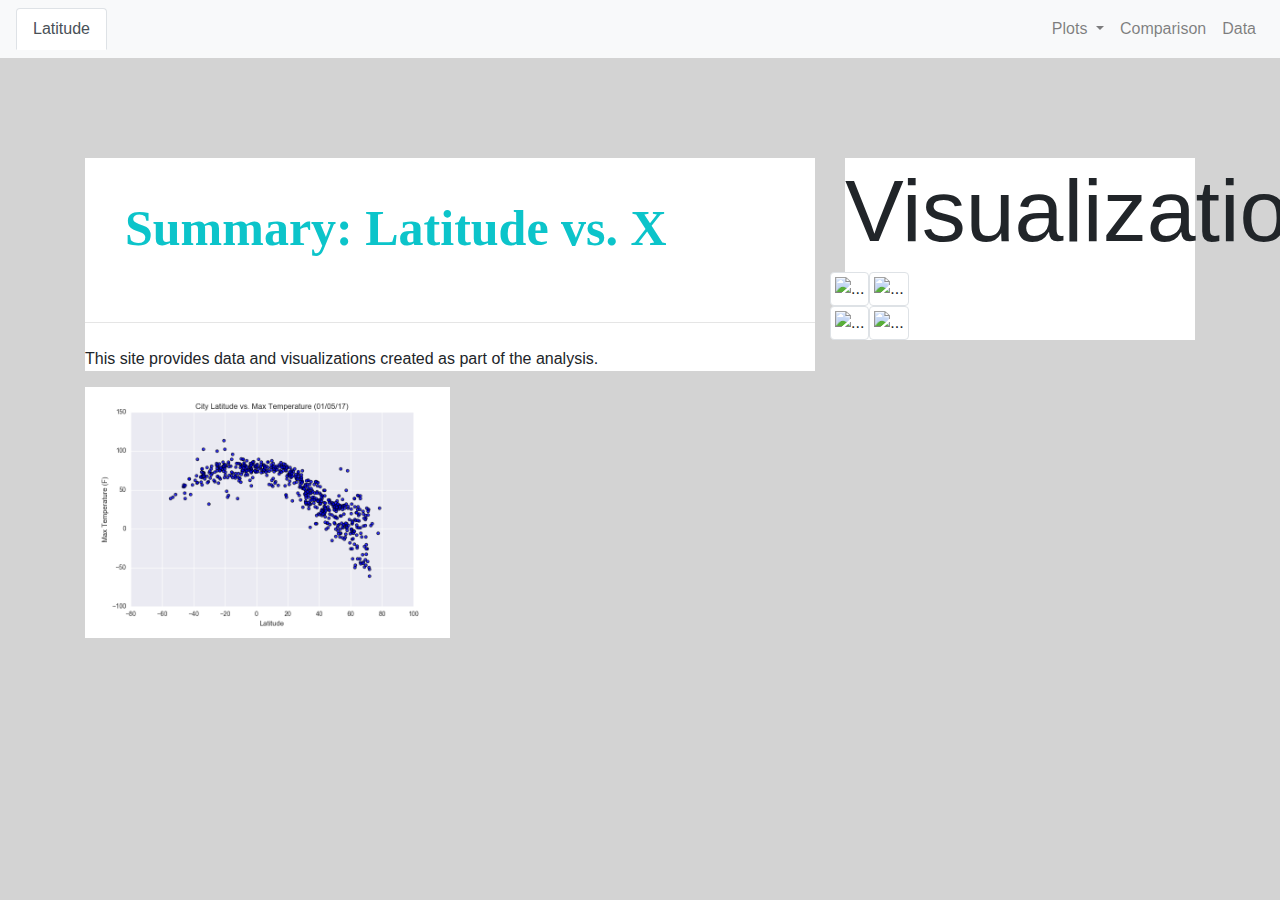
==== index.html @ 7c4156e8 "update" ====
<!DOCTYPE html>
<html lang="en">
<head>
    <meta charset="UTF-8">
    <meta name="viewport" content="width=device-width, initial-scale=1.0">
    <title>Summary: Latitude vs. X</title>
    <link rel="stylesheet" href="https://stackpath.bootstrapcdn.com/bootstrap/4.3.1/css/bootstrap.min.css" integrity="sha384-ggOyR0iXCbMQv3Xipma34MD+dH/1fQ784/j6cY/iJTQUOhcWr7x9JvoRxT2MZw1T" crossorigin="anonymous">
    <link rel="stylesheet" href="styles.css">
</head>

<body>
    <nav class="navbar navbar-expand-lg navbar-light bg-light">
        
        <div class="collapse navbar-collapse" id="navbarSupportedContent">
            <ul class="nav nav-tabs">
                <li class="nav-item">
                  <a class="nav-link active" href="#">Latitude</a>
                </li>
        </div>    

        <div class="collapse navbar-collapse flex-grow-1 text-right" id="myNavbar">
            <ul class="navbar-nav ml-auto flex-nowrap">
                <li class="nav-item dropdown">
                    <a class="nav-link dropdown-toggle" href="#" id="navbarDropdown" role="button" data-toggle="dropdown" aria-haspopup="true" aria-expanded="false">
                        Plots
                    </a>
                     <div class="dropdown-menu" aria-labelledby="navbarDropdown">
                        <a class="dropdown-item" href="#">Action</a>
                        <a class="dropdown-item" href="#">Another action</a>
                        <div class="dropdown-divider"></div>
                        <a class="dropdown-item" href="#">Something else here</a>
                     </div>
                <li class="nav-item">
                    <a class="nav-link" href="#">Comparison</a>
                </li>
                <li class="nav-item">
                    <a class="nav-link" href="#">Data</a>
                </li>
            </ul>
        </div>
    </nav>

<div class="container">
    <div class="row">
        <div class="col-md-8">
          <div class="box-1">
            <h1 class="display-1">Summary: Latitude vs. X</h1>
            <hr class="my-4">
            <p class="font-weight-lighter">
                This site provides data and visualizations created as part of the analysis. 
            </p>
            <img src="assets/Fig1.png" class="img-landing">
          </div>
        </div>
        <div class="col-md-4">
          <div class="box-2">
            <h1 class="display-2">Visualizations</h1>
              <div class="row">
                <img src="..." class="img-fluid img-thumbnail" alt="...">
                <img src="..." class="img-fluid img-thumbnail float-right" alt="...">
              </div>
              <div class="row">
                <img src="..." class="img-fluid img-thumbnail" alt="...">
                <img src="..." class="img-fluid img-thumbnail float-right" alt="...">
              </div>
          </div>
        </div>
    </div>
    


<script src="https://code.jquery.com/jquery-3.5.1.slim.min.js" integrity="sha384-DfXdz2htPH0lsSSs5nCTpuj/zy4C+OGpamoFVy38MVBnE+IbbVYUew+OrCXaRkfj" crossorigin="anonymous"></script>
<script src="https://cdn.jsdelivr.net/npm/bootstrap@4.5.3/dist/js/bootstrap.bundle.min.js" integrity="sha384-ho+j7jyWK8fNQe+A12Hb8AhRq26LrZ/JpcUGGOn+Y7RsweNrtN/tE3MoK7ZeZDyx" crossorigin="anonymous"></script>    

</body>

</html>
---- styles.css ----
/* Giving the body the specified background color, adding font sizes for the h1 and h3 elements we'll be using */
body {
    background: lightgray;
  }

.display-1 { 
    font-family: "Times New Roman", Times, serif;
    font-size: 50px;
    font-weight: bold;
    color: rgb(12, 196, 202);
    padding: 40px;

}

.font-weight-lighter {
    word-break: keep-all;
}
  /* h3 {
    font-size: 30px;
  } */
   */
  /* Giving our navbar some padding and a background color */
.navbar {
    padding: 10px;
    background: white;
  }

/* Giving the .post element margin on 3 sides */
.box-1 {
    background: white;
    margin-top: 100px;
    margin-bottom: 100px;
    /* margin-right: 50px;
    margin-left: 100px; */
  }

.box-2 {
    background: white;
    margin-top: 100px;
    /* margin-right: 50px;
    margin-left: 100px; */
  }

.img-landing {
    width: 50%;
    height: 50%;
    float: left;
    overflow: auto;
}
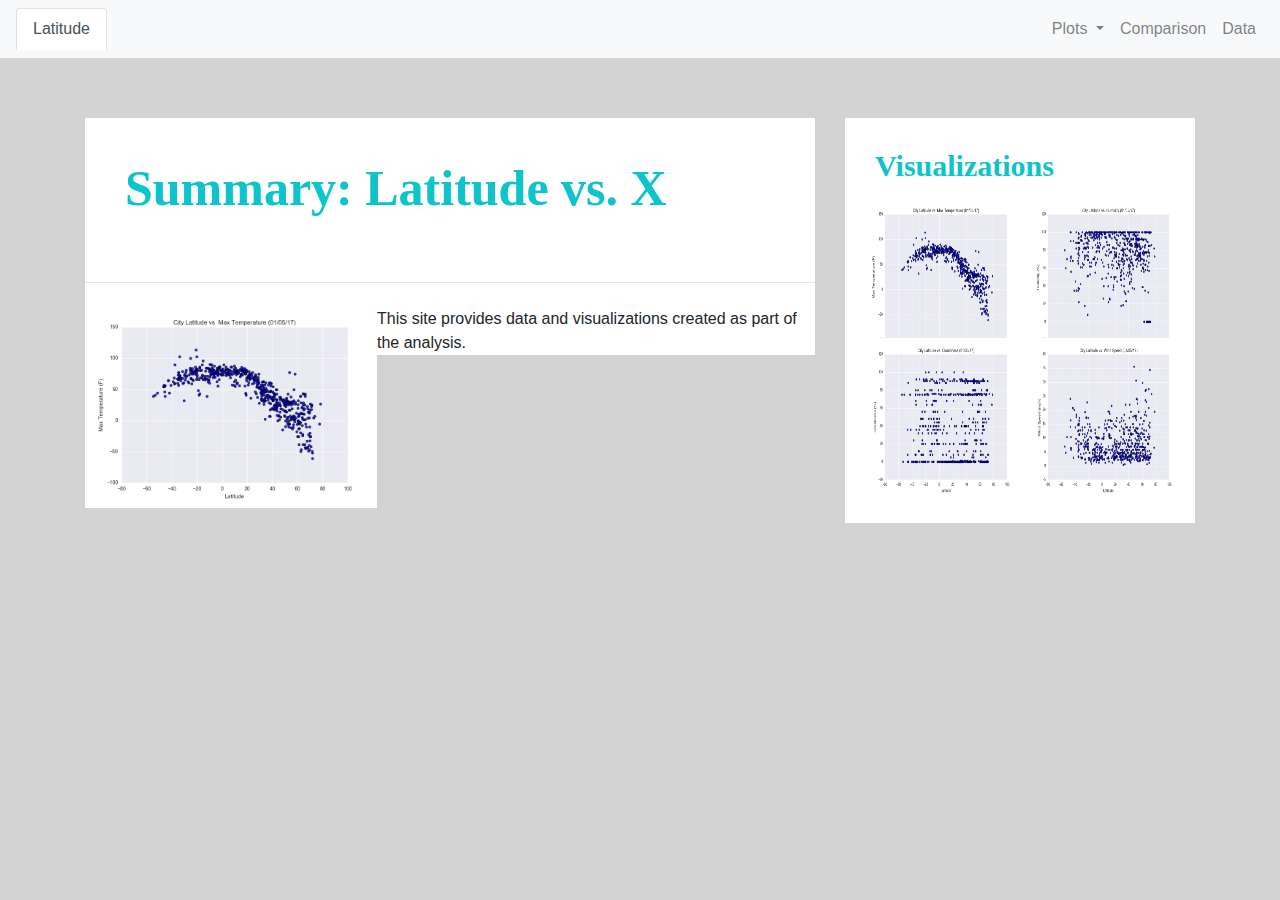
==== commit 5c47505f: "update css" ====
--- a/index.html
+++ b/index.html
@@ -46,22 +46,22 @@
           <div class="box-1">
             <h1 class="display-1">Summary: Latitude vs. X</h1>
             <hr class="my-4">
-            <p class="font-weight-lighter">
-                This site provides data and visualizations created as part of the analysis. 
+            <img src="assets/Fig1.png" class="img-landing">
+            <p class="text-landing">
+              This site provides data and visualizations created as part of the analysis. 
             </p>
-            <img src="assets/Fig1.png" class="img-landing">
           </div>
         </div>
         <div class="col-md-4">
           <div class="box-2">
             <h1 class="display-2">Visualizations</h1>
               <div class="row">
-                <img src="..." class="img-fluid img-thumbnail" alt="...">
-                <img src="..." class="img-fluid img-thumbnail float-right" alt="...">
+                <img src="assets/Fig1.png" class="Fig1-thumbnail" alt="Fig1">
+                <img src="assets/Fig2.png" class="Fig2-thumbnail" alt="Fig2">
               </div>
               <div class="row">
-                <img src="..." class="img-fluid img-thumbnail" alt="...">
-                <img src="..." class="img-fluid img-thumbnail float-right" alt="...">
+                <img src="assets/Fig3.png" class="Fig3-thumbnail" alt="Fig3">
+                <img src="assets/Fig4.png" class="Fig4-thumbnail" alt="Fig4">
               </div>
           </div>
         </div>
--- a/styles.css
+++ b/styles.css
@@ -10,6 +10,15 @@
     font-weight: bold;
     color: rgb(12, 196, 202);
     padding: 40px;
+
+}
+
+.display-2 { 
+  font-family: "Times New Roman", Times, serif;
+  font-size: 30px;
+  font-weight: bold;
+  color: rgb(12, 196, 202);
+  padding: 30px;
 
 }
 
@@ -29,7 +38,7 @@
 /* Giving the .post element margin on 3 sides */
 .box-1 {
     background: white;
-    margin-top: 100px;
+    margin-top: 60px;
     margin-bottom: 100px;
     /* margin-right: 50px;
     margin-left: 100px; */
@@ -37,14 +46,52 @@
 
 .box-2 {
     background: white;
-    margin-top: 100px;
-    /* margin-right: 50px;
-    margin-left: 100px; */
+    width: 350px;
+    height: 90%;
+    margin-top: 60px;
+    position: absolute;
+    margin-bottom: 100px;
+    
   }
 
 .img-landing {
-    width: 50%;
-    height: 50%;
+    width: 40%;
+    height: 40%;
     float: left;
-    overflow: auto;
+}
+
+.text-landing {
+
+}
+
+.Fig1-thumbnail {
+  width: 45%;
+  height: 40%;
+  position: absolute;
+  top: 80px;
+  left: 20px;
+}
+
+.Fig2-thumbnail {
+  width: 45%;
+  height: 40%;
+  position: absolute;
+  top: 80px;
+  right: 10px;
+}
+
+.Fig3-thumbnail {
+  width: 45%;
+  height: 40%;
+  position: absolute;
+  top: 220px;
+  left: 20px;
+}
+
+.Fig4-thumbnail {
+  width: 45%;
+  height: 40%;
+  position: absolute;
+  top: 220px;
+  right: 10px;
 }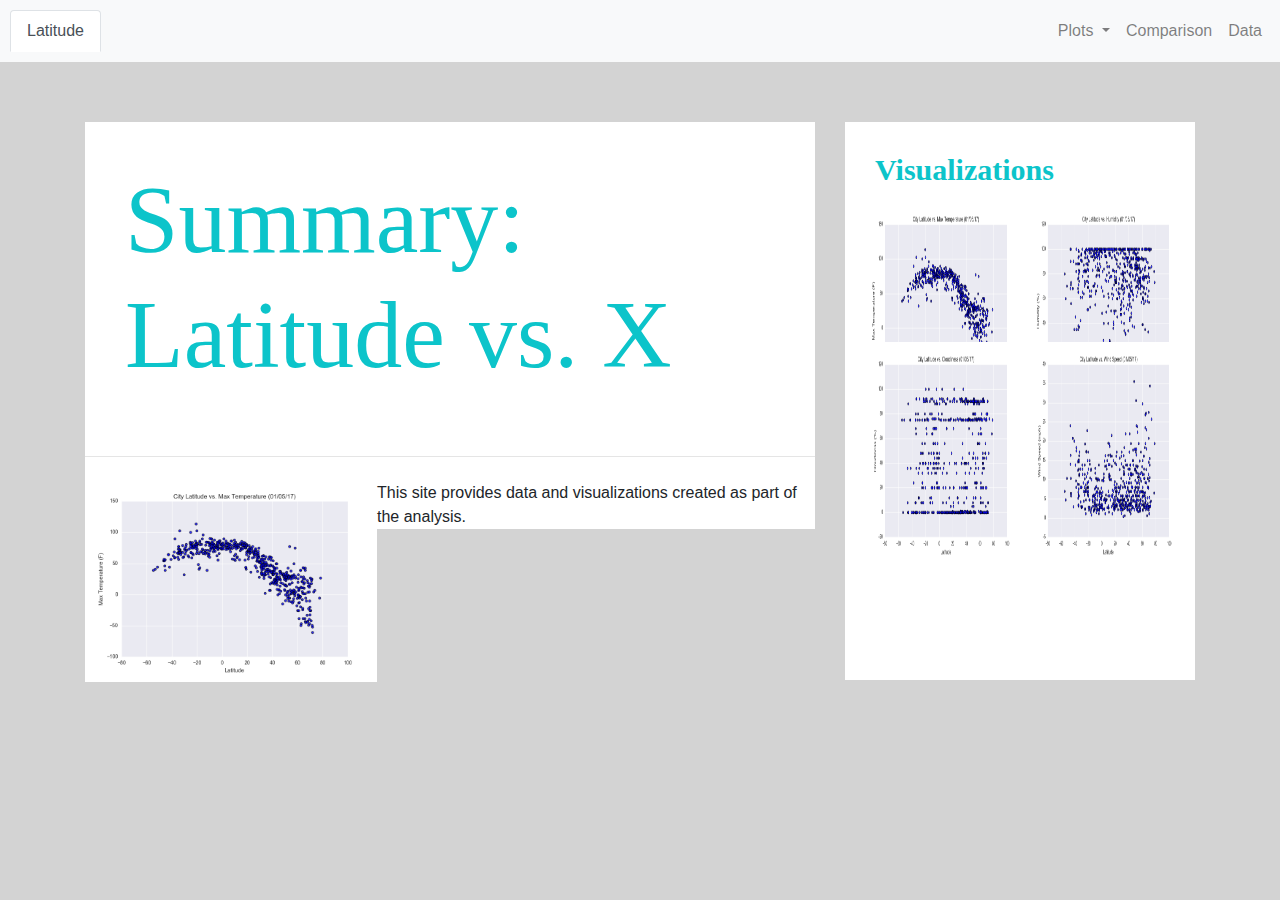
==== commit 2b216fee: "update and add html" ====
--- a/index.html
+++ b/index.html
@@ -31,10 +31,10 @@
                         <a class="dropdown-item" href="#">Something else here</a>
                      </div>
                 <li class="nav-item">
-                    <a class="nav-link" href="#">Comparison</a>
+                    <a class="nav-link" href="comparison.html">Comparison</a>
                 </li>
                 <li class="nav-item">
-                    <a class="nav-link" href="#">Data</a>
+                    <a class="nav-link" href="data.html">Data</a>
                 </li>
             </ul>
         </div>
@@ -54,7 +54,7 @@
         </div>
         <div class="col-md-4">
           <div class="box-2">
-            <h1 class="display-2">Visualizations</h1>
+            <h2 class="display-2">Visualizations</h1>
               <div class="row">
                 <img src="assets/Fig1.png" class="Fig1-thumbnail" alt="Fig1">
                 <img src="assets/Fig2.png" class="Fig2-thumbnail" alt="Fig2">
--- a/styles.css
+++ b/styles.css
@@ -4,12 +4,18 @@
     background: lightgray;
   }
 
-.display-1 { 
-    font-family: "Times New Roman", Times, serif;
-    font-size: 50px;
-    font-weight: bold;
-    color: rgb(12, 196, 202);
-    padding: 40px;
+/* Giving our navbar some padding and a background color */
+.navbar {
+  padding: 10px;
+  background: white;
+}
+
+h1 { 
+  font-family: "Times New Roman", Times, serif;
+  font-size: 50px;
+  font-weight: bold;
+  color: rgb(12, 196, 202);
+  padding: 40px;
 
 }
 
@@ -23,26 +29,24 @@
 }
 
 .font-weight-lighter {
-    word-break: keep-all;
+  word-break: keep-all;
+
 }
-  /* h3 {
-    font-size: 30px;
-  } */
-   */
-  /* Giving our navbar some padding and a background color */
-.navbar {
-    padding: 10px;
-    background: white;
-  }
 
-/* Giving the .post element margin on 3 sides */
+h2 {
+  font-family: "Times New Roman", Times, serif;
+  font-size: 30px;
+  font-weight: bold;
+  color: rgb(12, 196, 202);
+  padding: 40px;
+}
+
+/* .box 1 and 2 elements */
 .box-1 {
     background: white;
     margin-top: 60px;
     margin-bottom: 100px;
-    /* margin-right: 50px;
-    margin-left: 100px; */
-  }
+}
 
 .box-2 {
     background: white;
@@ -50,9 +54,9 @@
     height: 90%;
     margin-top: 60px;
     position: absolute;
-    margin-bottom: 100px;
-    
-  }
+    margin-bottom: 100px;  
+}
+
 
 .img-landing {
     width: 40%;
@@ -94,4 +98,101 @@
   position: absolute;
   top: 220px;
   right: 10px;
-}+}
+
+
+/* #############PAGE 2: Visualizations############## */
+
+.box-3 {
+  background: white;
+  width: 1100px;
+  height: 1300px;
+  margin-top: 100px;
+  margin-bottom: 100px;
+}
+
+/* .my-4 {
+  font-family: "Arial";
+  font-size: 20px; 
+  position: absolute;
+  top: 1000px;
+} */
+
+.Fig1-comparison {
+  width: 500px;
+  height: 400px;
+  position: absolute;
+  top: 80px;
+  left: 20px;
+}
+
+.fig1-hr { 
+  font-family: "Times New Roman", Times, serif;
+  font-size: 25px;
+  font-weight: bold;
+  color: rgb(12, 196, 202);
+  padding: 10px;
+  position: absolute;
+  top: 30px;
+  left: 170px;
+}
+
+.Fig2-comparison {
+  width: 500px;
+  height: 400px;
+  position: absolute;
+  top: 80px;
+  left: 600px;
+}
+
+.fig2-hr { 
+  font-family: "Times New Roman", Times, serif;
+  font-size: 25px;
+  font-weight: bold;
+  color: rgb(12, 196, 202);
+  padding: 0px;
+  position: absolute;
+  top: 30px;
+  left: 800px;
+}
+
+.Fig3-comparison {
+  width: 500px;
+  height: 400px;
+  position: absolute;
+  top: 575px;
+  left: 20px;
+}
+
+.fig3-hr {
+  font-family: "Times New Roman", Times, serif;
+  font-size: 25px;
+  font-weight: bold;
+  color: rgb(12, 196, 202);
+  padding: 0px;
+  position: absolute;
+  top: 500px;
+  left: 80px;
+}
+
+.Fig4-comparison {
+  width: 500px;
+  height: 400px;
+  position: absolute;
+  top: 575px;
+  left: 600px;
+}
+
+.fig4-hr { 
+  font-family: "Times New Roman", Times, serif;
+  font-size: 25px;
+  font-weight: bold;
+  color: rgb(12, 196, 202);
+  padding: 0px;
+  position: relative;
+  top: 500px;
+  /* right: 20px; */
+  left: 775px;
+}
+
+/* #############PAGE 3: Visualizations############## */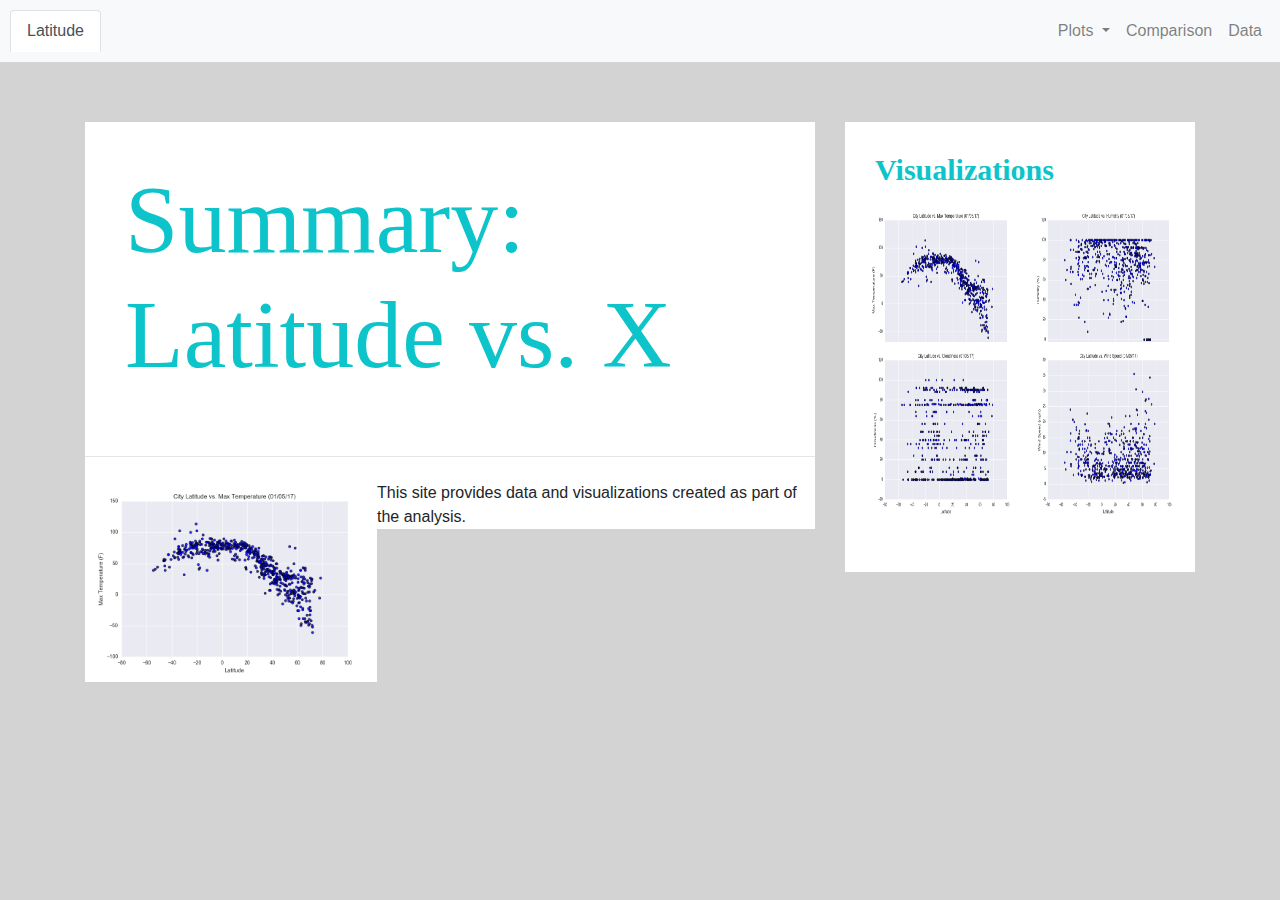
==== commit a51a6671: "update html" ====
--- a/index.html
+++ b/index.html
@@ -25,10 +25,10 @@
                         Plots
                     </a>
                      <div class="dropdown-menu" aria-labelledby="navbarDropdown">
-                        <a class="dropdown-item" href="#">Action</a>
-                        <a class="dropdown-item" href="#">Another action</a>
-                        <div class="dropdown-divider"></div>
-                        <a class="dropdown-item" href="#">Something else here</a>
+                        <a class="dropdown-item" href="maxtemp.html">Max Temperature</a>
+                        <a class="dropdown-item" href="humidity.html">Humidity</a>
+                        <a class="dropdown-item" href="cloudiness.html">Cloudiness</a>
+                        <a class="dropdown-item" href="windspeed.html">Wind Speed</a>
                      </div>
                 <li class="nav-item">
                     <a class="nav-link" href="comparison.html">Comparison</a>
--- a/styles.css
+++ b/styles.css
@@ -16,7 +16,6 @@
   font-weight: bold;
   color: rgb(12, 196, 202);
   padding: 40px;
-
 }
 
 .display-2 { 
@@ -25,21 +24,12 @@
   font-weight: bold;
   color: rgb(12, 196, 202);
   padding: 30px;
-
 }
 
 .font-weight-lighter {
   word-break: keep-all;
-
-}
-
-h2 {
-  font-family: "Times New Roman", Times, serif;
-  font-size: 30px;
-  font-weight: bold;
-  color: rgb(12, 196, 202);
-  padding: 40px;
-}
+}
+
 
 /* .box 1 and 2 elements */
 .box-1 {
@@ -51,7 +41,7 @@
 .box-2 {
     background: white;
     width: 350px;
-    height: 90%;
+    height: 450px;
     margin-top: 60px;
     position: absolute;
     margin-bottom: 100px;  
@@ -101,7 +91,7 @@
 }
 
 
-/* #############PAGE 2: Visualizations############## */
+/* #############PAGE 2: Comparison############## */
 
 .box-3 {
   background: white;
@@ -132,9 +122,9 @@
   font-weight: bold;
   color: rgb(12, 196, 202);
   padding: 10px;
-  position: absolute;
+  position: relative;
   top: 30px;
-  left: 170px;
+  left: 130px;
 }
 
 .Fig2-comparison {
@@ -150,49 +140,68 @@
   font-size: 25px;
   font-weight: bold;
   color: rgb(12, 196, 202);
+  padding: 10px;
+  position: relative;
+  top: -25px;
+  left: 760px;
+}
+
+.Fig3-comparison {
+  width: 500px;
+  height: 400px;
+  position: absolute;
+  top: 455px;
+  left: 20px;
+}
+
+.fig3-hr {
+  font-family: "Times New Roman", Times, serif;
+  font-size: 25px;
+  font-weight: bold;
+  color: rgb(12, 196, 202);
   padding: 0px;
   position: absolute;
-  top: 30px;
-  left: 800px;
-}
-
-.Fig3-comparison {
-  width: 500px;
-  height: 400px;
-  position: absolute;
-  top: 575px;
-  left: 20px;
-}
-
-.fig3-hr {
+  top: 400px;
+  left: 200px;
+}
+
+.Fig4-comparison {
+  width: 500px;
+  height: 400px;
+  position: absolute;
+  top: 455px;
+  left: 600px;
+}
+
+.fig4-hr { 
   font-family: "Times New Roman", Times, serif;
   font-size: 25px;
   font-weight: bold;
   color: rgb(12, 196, 202);
   padding: 0px;
-  position: absolute;
-  top: 500px;
-  left: 80px;
-}
-
-.Fig4-comparison {
-  width: 500px;
-  height: 400px;
-  position: absolute;
-  top: 575px;
-  left: 600px;
-}
-
-.fig4-hr { 
-  font-family: "Times New Roman", Times, serif;
-  font-size: 25px;
-  font-weight: bold;
-  color: rgb(12, 196, 202);
-  padding: 0px;
-  position: relative;
-  top: 500px;
-  /* right: 20px; */
-  left: 775px;
-}
-
-/* #############PAGE 3: Visualizations############## */+  position: relative;
+  top: 400px;
+  left: 760px;
+}
+
+/* #############PAGE 3: Data############## */
+
+/* .display-4 { 
+  font-family: "Times New Roman", Times, serif;
+  font-size: 50px;
+  font-weight: bold;
+  color: rgb(12, 196, 202);
+  padding: 40px;
+} */
+
+.text-data {
+  font-family: Arial, Helvetica, sans-serif;
+  position: relative;
+  right: 25
+}
+
+/* .dataframe table {
+  position: absolute;
+  left: 25;
+  right: 25;
+} */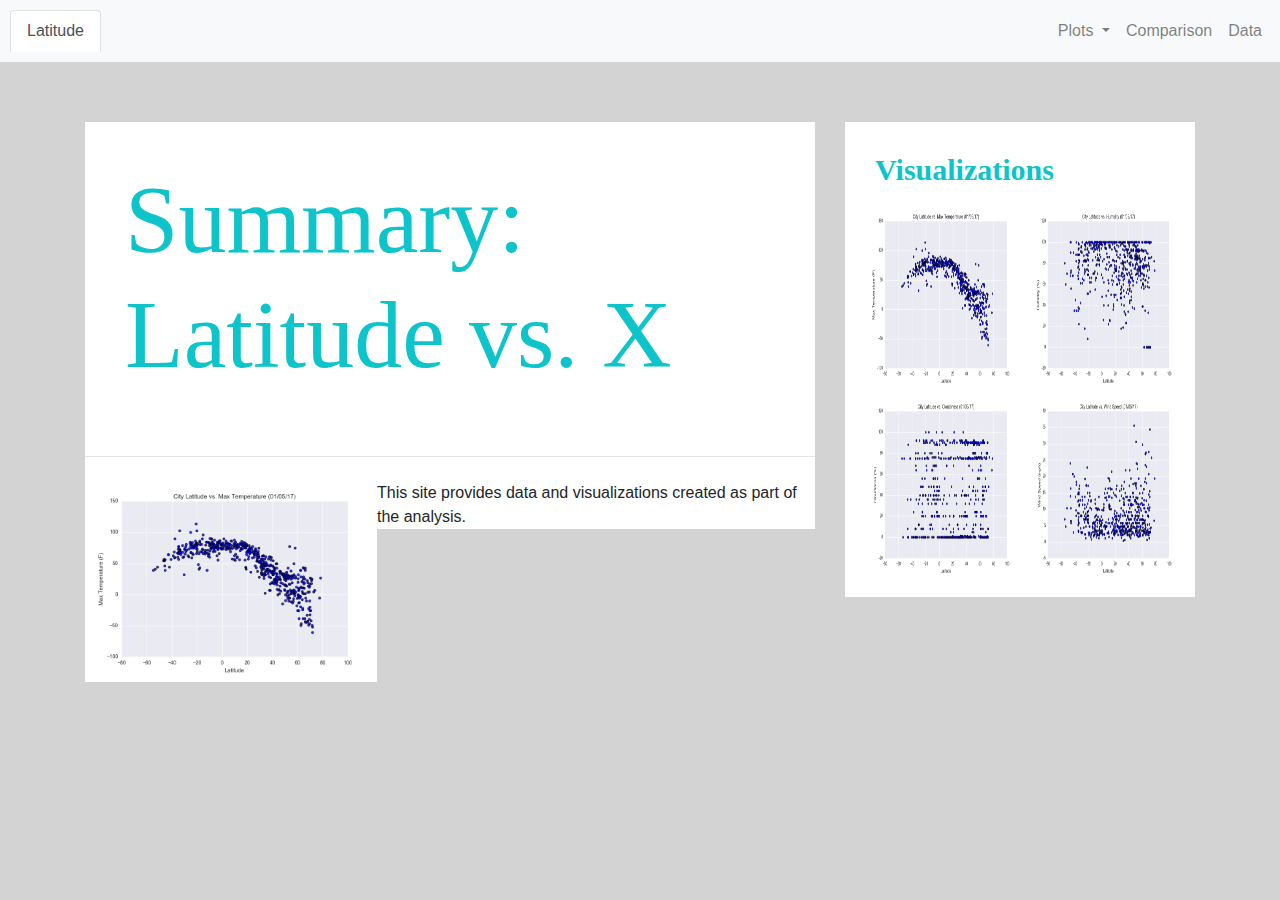
==== commit 4113ffd1: "update html + css" ====
--- a/index.html
+++ b/index.html
@@ -14,7 +14,7 @@
         <div class="collapse navbar-collapse" id="navbarSupportedContent">
             <ul class="nav nav-tabs">
                 <li class="nav-item">
-                  <a class="nav-link active" href="#">Latitude</a>
+                  <a class="nav-link active" href="index.html">Latitude</a>
                 </li>
         </div>    
 
--- a/styles.css
+++ b/styles.css
@@ -41,7 +41,7 @@
 .box-2 {
     background: white;
     width: 350px;
-    height: 450px;
+    height: 475px;
     margin-top: 60px;
     position: absolute;
     margin-bottom: 100px;  
@@ -78,7 +78,7 @@
   width: 45%;
   height: 40%;
   position: absolute;
-  top: 220px;
+  top: 270px;
   left: 20px;
 }
 
@@ -86,7 +86,7 @@
   width: 45%;
   height: 40%;
   position: absolute;
-  top: 220px;
+  top: 270px;
   right: 10px;
 }
 
@@ -101,11 +101,19 @@
   margin-bottom: 100px;
 }
 
-/* .my-4 {
+.display-3 { 
+  font-family: "Times New Roman", Times, serif;
+  font-size: 50px;
+  font-weight: bold;
+  color: rgb(12, 196, 202);
+  padding: 30px;
+}
+
+/* .text {
   font-family: "Arial";
-  font-size: 20px; 
-  position: absolute;
-  top: 1000px;
+  font-size: 24px; 
+  position: absolute;
+  top: 800px;
 } */
 
 .Fig1-comparison {
@@ -186,13 +194,13 @@
 
 /* #############PAGE 3: Data############## */
 
-/* .display-4 { 
-  font-family: "Times New Roman", Times, serif;
-  font-size: 50px;
-  font-weight: bold;
-  color: rgb(12, 196, 202);
-  padding: 40px;
-} */
+.display-4 { 
+  font-family: "Times New Roman", Times, serif;
+  font-size: 50px;
+  font-weight: bold;
+  color: rgb(12, 196, 202);
+  padding: 30px;
+}
 
 .text-data {
   font-family: Arial, Helvetica, sans-serif;
@@ -204,4 +212,125 @@
   position: absolute;
   left: 25;
   right: 25;
-} */+} */
+
+/* #############PAGE 4: Max Temperature############## */
+
+.display-5 {
+  font-family: "Times New Roman", Times, serif;
+  font-size: 50px;
+  font-weight: bold;
+  color: rgb(12, 196, 202);
+  padding: 30px;
+}
+
+.img-temp {
+  width: 100%;
+  height: 100%;
+  float: left;
+}
+
+.Fig1-gallery:hover {
+  border: 3px solid rgb(12, 196, 202);
+}
+.Fig1-gallery {
+  width: 45%;
+  height: 40%;
+  position: absolute;
+  top: 80px;
+  left: 20px;
+}
+
+.Fig2-gallery {
+  width: 45%;
+  height: 40%;
+  position: absolute;
+  top: 80px;
+  right: 10px;
+}
+
+.Fig3-gallery {
+  width: 45%;
+  height: 40%;
+  position: absolute;
+  top: 270px;
+  left: 20px;
+}
+
+.Fig4-gallery {
+  width: 45%;
+  height: 40%;
+  position: absolute;
+  top: 270px;
+  right: 10px;
+}
+
+/* ul#sub-menu {
+  display: none;
+} */
+  
+ul#sub-menu:hover {
+  display: inline-block; 
+  }
+
+  /* // or display:inline if you want them horizontally positioned */
+
+
+  /* #############PAGE 5: Humidity############## */
+
+.display-6 {
+  font-family: "Times New Roman", Times, serif;
+  font-size: 50px;
+  font-weight: bold;
+  color: rgb(12, 196, 202);
+  padding: 30px;
+}
+
+.img-humid {
+  width: 100%;
+  height: 100%;
+  float: left;
+}
+
+.Fig2-gallery:hover {
+  border: 3px solid rgb(12, 196, 202);
+}
+
+/* #############PAGE 6: Wind Speed############## */
+
+.display-7 {
+  font-family: "Times New Roman", Times, serif;
+  font-size: 50px;
+  font-weight: bold;
+  color: rgb(12, 196, 202);
+  padding: 30px;
+}
+
+.img-cloud {
+  width: 100%;
+  height: 100%;
+  float: left;
+}
+  
+.Fig3-gallery:hover {
+  border: 3px solid rgb(12, 196, 202);
+}
+/* #############PAGE 7: Wind Speed############## */
+
+.display-8 {
+  font-family: "Times New Roman", Times, serif;
+  font-size: 50px;
+  font-weight: bold;
+  color: rgb(12, 196, 202);
+  padding: 30px;
+}
+  
+.img-wspeed {
+  width: 100%;
+  height: 100%;
+  float: left;
+}
+  
+.Fig4-gallery:hover {
+  border: 3px solid rgb(12, 196, 202);
+}
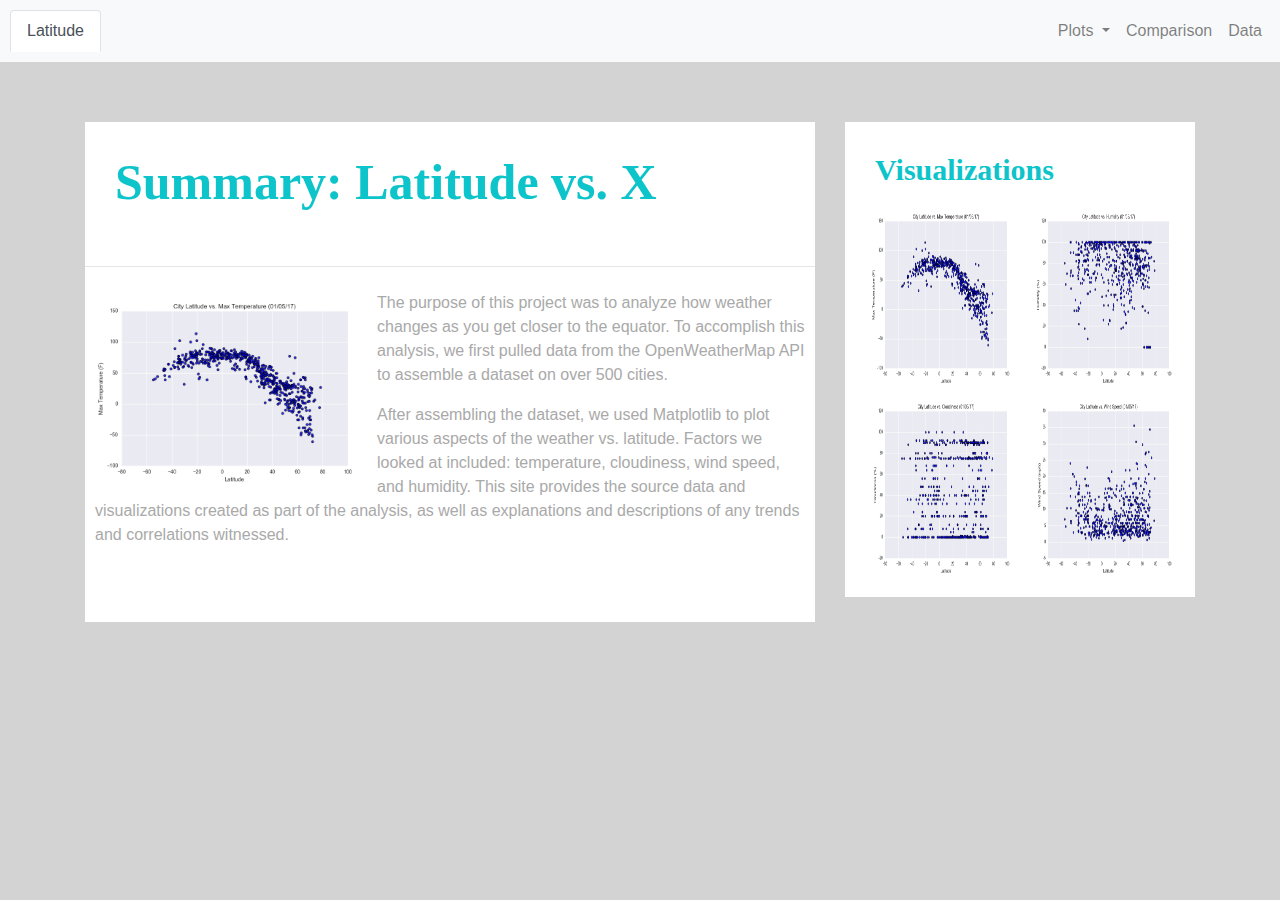
==== commit 1bd74541: "update html" ====
--- a/index.html
+++ b/index.html
@@ -6,10 +6,30 @@
     <title>Summary: Latitude vs. X</title>
     <link rel="stylesheet" href="https://stackpath.bootstrapcdn.com/bootstrap/4.3.1/css/bootstrap.min.css" integrity="sha384-ggOyR0iXCbMQv3Xipma34MD+dH/1fQ784/j6cY/iJTQUOhcWr7x9JvoRxT2MZw1T" crossorigin="anonymous">
     <link rel="stylesheet" href="styles.css">
+    <script src="js/jquery-3.5.1.min.js"></script>
+    <script src="js/bootstrap.min.js"></script>
+    <style>
+        .dropdown:hover .dropdown-menu{
+            display: block;
+        }
+        .dropdown-menu{
+            margin-top: 0;
+        }
+    </style>
+    <script>
+    $(document).ready(function(){
+        $(".dropdown").hover(function(){
+            var dropdownMenu = $(this).children(".dropdown-menu");
+            if(dropdownMenu.is(":visible")){
+                dropdownMenu.parent().toggleClass("open");
+        }
+    });
+});     
+</script>
 </head>
 
 <body>
-    <nav class="navbar navbar-expand-lg navbar-light bg-light">
+    <nav class="navbar navbar-expand-sm navbar-expand-md navbar-expand-lg navbar-light bg-light">
         
         <div class="collapse navbar-collapse" id="navbarSupportedContent">
             <ul class="nav nav-tabs">
@@ -47,8 +67,18 @@
             <h1 class="display-1">Summary: Latitude vs. X</h1>
             <hr class="my-4">
             <img src="assets/Fig1.png" class="img-landing">
-            <p class="text-landing">
-              This site provides data and visualizations created as part of the analysis. 
+            <section class="text-landing">
+              <p>The purpose of this project was to analyze how weather changes as you get 
+              closer to the equator. To accomplish this analysis, we first pulled data
+              from the OpenWeatherMap API to assemble a dataset on over 500 cities.
+              </p>
+              <p></p>
+              After assembling the dataset, we used Matplotlib to plot various aspects 
+              of the weather vs. latitude. Factors we looked at included: temperature, 
+              cloudiness, wind speed, and humidity. This site provides the source data 
+              and visualizations created as part of the analysis, as well as explanations 
+              and descriptions of any trends and correlations witnessed. 
+              </p>
             </p>
           </div>
         </div>
--- a/styles.css
+++ b/styles.css
@@ -10,12 +10,12 @@
   background: white;
 }
 
-h1 { 
-  font-family: "Times New Roman", Times, serif;
-  font-size: 50px;
-  font-weight: bold;
-  color: rgb(12, 196, 202);
-  padding: 40px;
+.display-1 { 
+  font-family: "Times New Roman", Times, serif;
+  font-size: 50px;
+  font-weight: bold;
+  color: rgb(12, 196, 202);
+  padding: 30px;
 }
 
 .display-2 { 
@@ -34,6 +34,7 @@
 /* .box 1 and 2 elements */
 .box-1 {
     background: white;
+    height: 500px;
     margin-top: 60px;
     margin-bottom: 100px;
 }
@@ -43,8 +44,7 @@
     width: 350px;
     height: 475px;
     margin-top: 60px;
-    position: absolute;
-    margin-bottom: 100px;  
+    position: absolute;  
 }
 
 
@@ -55,7 +55,11 @@
 }
 
 .text-landing {
-
+  text-align: left;
+  white-space: normal;
+  color: darkgray;
+  margin-right: 40px;
+  margin-left: 40px;
 }
 
 .Fig1-thumbnail {
@@ -109,12 +113,13 @@
   padding: 30px;
 }
 
-/* .text {
-  font-family: "Arial";
-  font-size: 24px; 
-  position: absolute;
-  top: 800px;
-} */
+.text {
+  text-align: left;
+  white-space: normal;
+  color: darkgray;
+  margin-right: 40px;
+  margin-left: 40px;
+} 
 
 .Fig1-comparison {
   width: 500px;
@@ -334,3 +339,42 @@
 .Fig4-gallery:hover {
   border: 3px solid rgb(12, 196, 202);
 }
+
+
+
+@media (min-width: 250px) {
+
+  .topnav a {
+    float: none;
+    width: 100%;
+  }
+
+  .text-landing {
+    margin-right: 10px;
+    margin-left: 10px;
+  }
+
+  .navbar ul {
+    visibility: visible;
+  }
+
+  #nav-select {
+    visibility: visible;
+  }
+
+  .box-1 {
+    background: white;
+    width: 100%;
+    margin-top: 60px;
+    margin-bottom: 100px;
+}
+
+  /* .box-2 {
+    background: white;
+    width: 100%;
+    height: 100%;
+    margin-top: 60px;
+    position: absolute;
+} */
+
+}